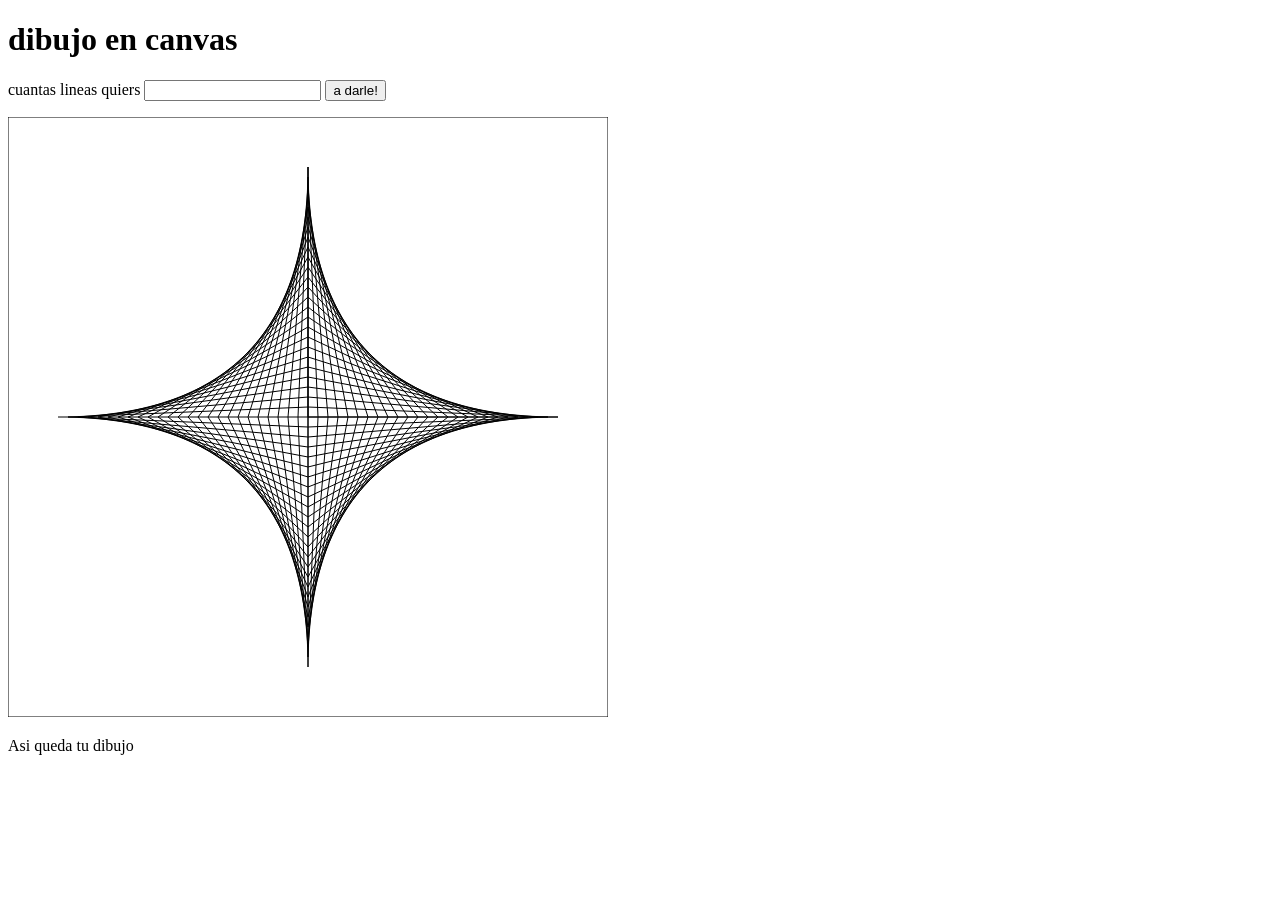
==== index.html @ 9f6999b3 "update file name" ====
<!DOCTYPE html>
<html>
  <head>
    <meta charset="utf-8"/>
    <title>Dibujando con canvas </title>
  </head>
  <body>
    <h1>dibujo en canvas</h1>
    <p>
      cuantas lineas quiers
      <input type="text" id="texto_lineas"/>
      <input type="button" value="a darle!" id="botoncito"/>
    </p>
    <canvas id="dibujito" width="600" height="600" > </canvas>
    <p>Asi queda tu dibujo</p>
    <script src = "dibujo.js"> </script>
  </body>
</html>
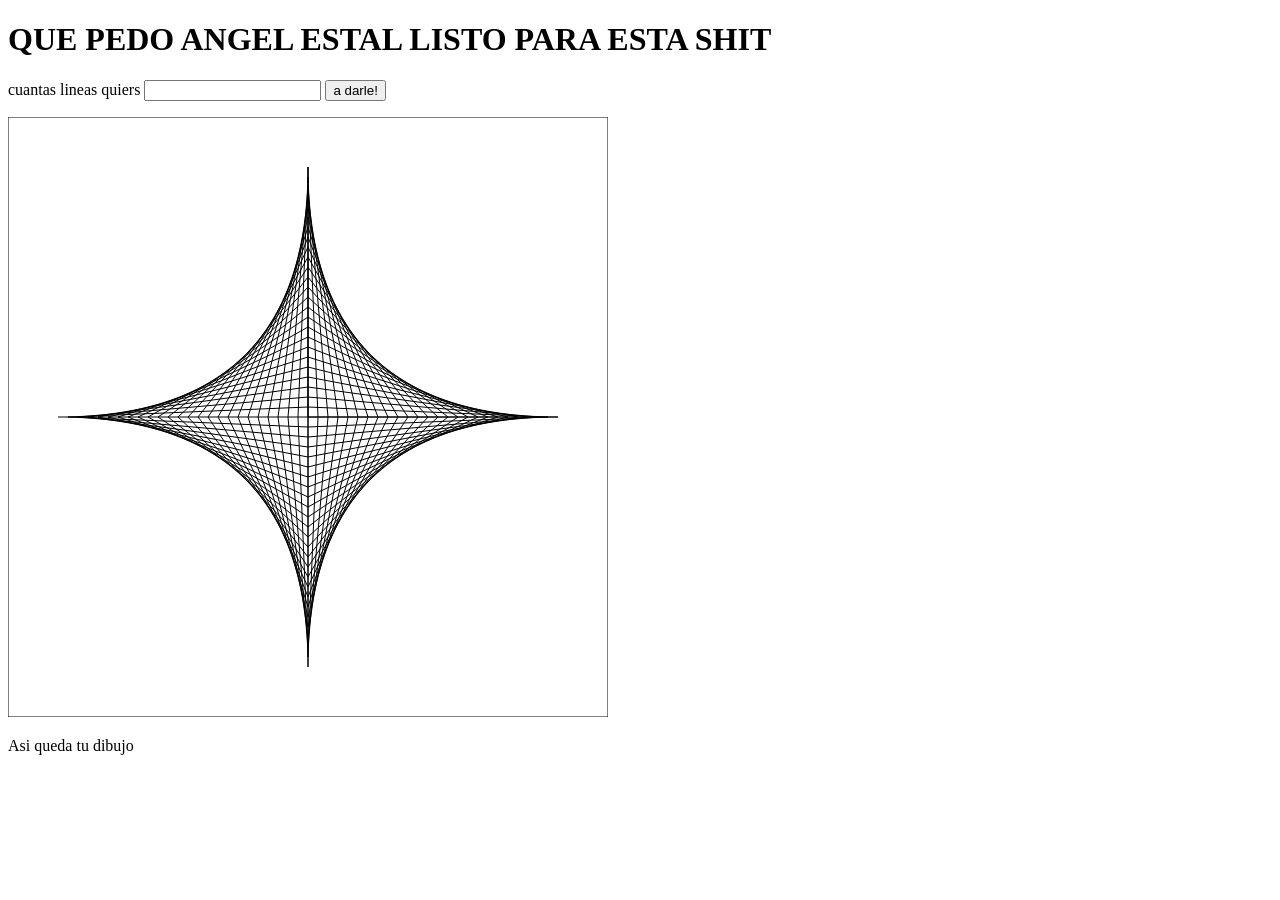
==== commit 426ab733: "update title label" ====
--- a/index.html
+++ b/index.html
@@ -5,7 +5,7 @@
     <title>Dibujando con canvas </title>
   </head>
   <body>
-    <h1>dibujo en canvas</h1>
+    <h1>QUE PEDO ANGEL ESTAL LISTO PARA ESTA SHIT</h1>
     <p>
       cuantas lineas quiers
       <input type="text" id="texto_lineas"/>
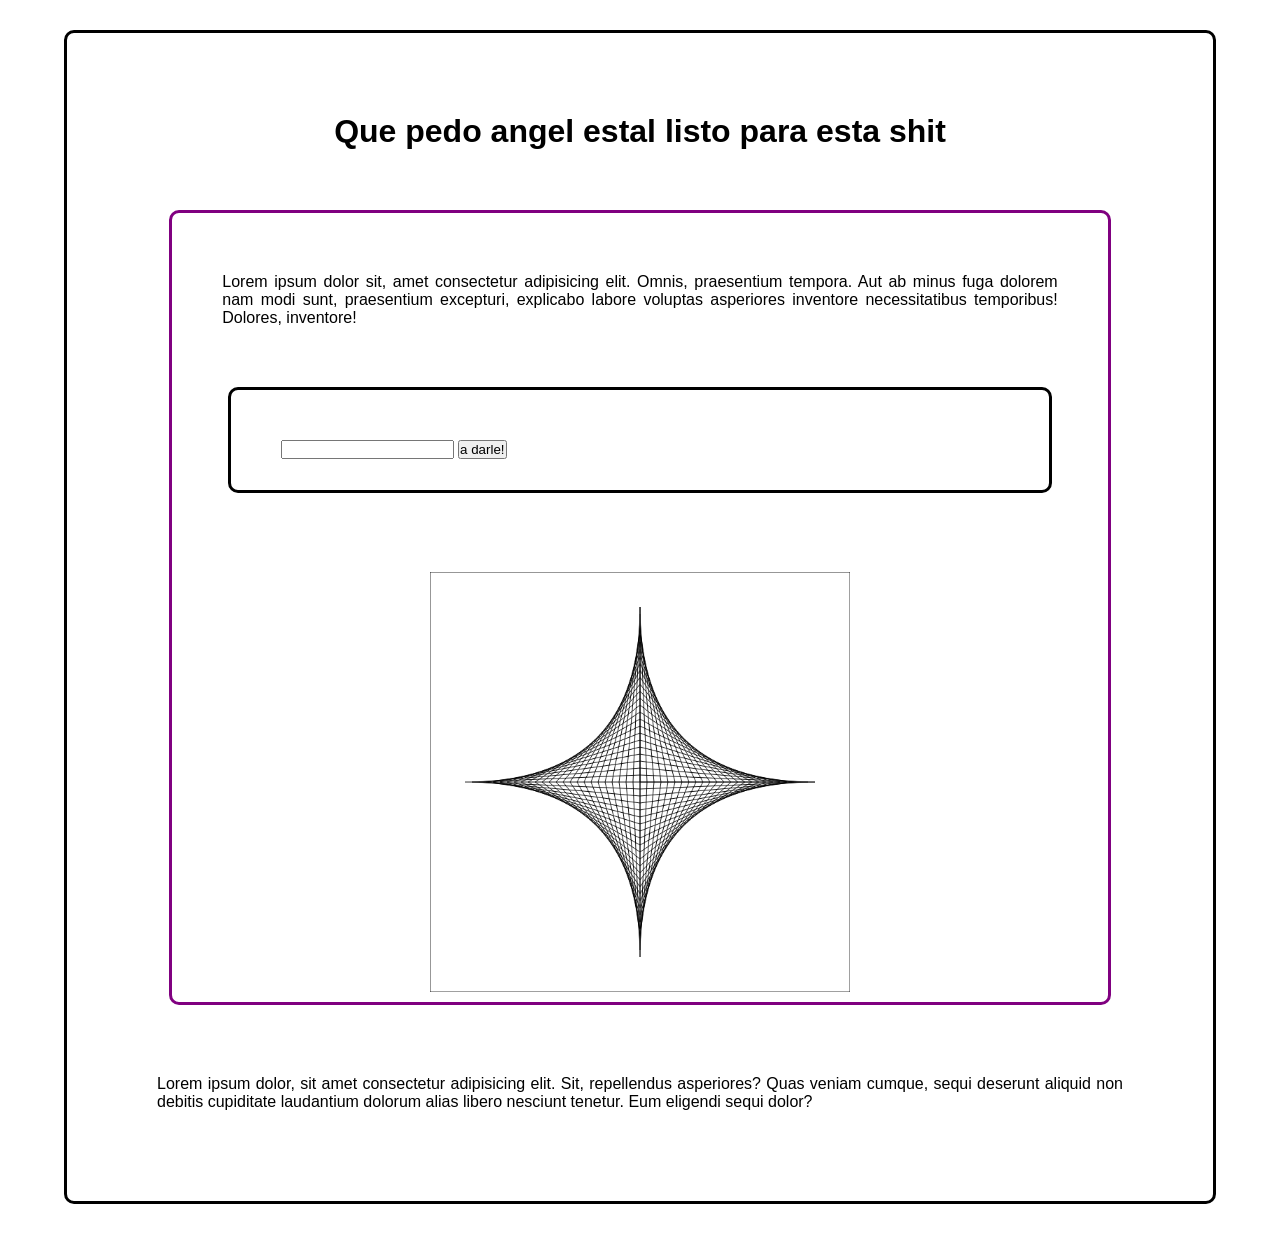
==== commit a8fee0e7: "update layout" ====
--- a/index.html
+++ b/index.html
@@ -2,17 +2,35 @@
 <html>
   <head>
     <meta charset="utf-8"/>
-    <title>Dibujando con canvas </title>
+    <title>Dibujando con canvas</title>
+    <link rel="stylesheet" href="style.css">
   </head>
   <body>
-    <h1>QUE PEDO ANGEL ESTAL LISTO PARA ESTA SHIT</h1>
-    <p>
-      cuantas lineas quiers
-      <input type="text" id="texto_lineas"/>
-      <input type="button" value="a darle!" id="botoncito"/>
-    </p>
-    <canvas id="dibujito" width="600" height="600" > </canvas>
-    <p>Asi queda tu dibujo</p>
+    <div class="container">
+      <div class="title">
+        <h1>Que pedo angel estal listo para esta shit</h1>
+      </div>
+      <div class="containerCh">
+        <div class="containerLeft">
+          <div class="paragraph">
+            <p>
+              Lorem ipsum dolor sit, amet consectetur adipisicing elit. Omnis, praesentium tempora. Aut ab minus fuga dolorem nam modi sunt, praesentium excepturi, explicabo labore voluptas asperiores inventore necessitatibus temporibus! Dolores, inventore!
+            </p>
+          </div>
+          <div class="containerControls">
+            <input type="text" id="texto_lineas"/>
+            <input type="button" value="a darle!" id="botoncito"/>
+          </div>
+        </div>
+        <div class="containerRight">
+          <canvas id="dibujito" width="600" height="600" ></canvas>
+        </div>
+      </div>
+      <footer>
+        <div class="paragraph">
+          Lorem ipsum dolor, sit amet consectetur adipisicing elit. Sit, repellendus asperiores? Quas veniam cumque, sequi deserunt aliquid non debitis cupiditate laudantium dolorum alias libero nesciunt tenetur. Eum eligendi sequi dolor?      </div>
+      </div>
+      </footer>
     <script src = "dibujo.js"> </script>
   </body>
 </html>
--- a/style.css
+++ b/style.css
@@ -0,0 +1,89 @@
+*{
+    box-sizing: border-box;
+    padding: 0px;
+    margin: 0px;
+}
+
+.container{
+    width: 90%;
+    height: 90%;
+    margin: 30px auto;
+    padding: 50px;
+    border: 3px solid black;
+    border-radius: 10px;
+    display: flex;
+    flex-wrap: wrap;
+    justify-content: center;
+}
+.containerCh{
+    width: 90%;
+    margin: 30px auto;
+    padding: 10px;
+    border: 3px solid purple;
+    border-radius: 10px;
+    display: flex;
+    flex-wrap: wrap;
+    justify-content: center;
+}
+.containerLeft{
+    flex: 1 1 150px;
+    margin: 10px auto;
+    /* border: 2px solid blue; */
+}
+
+.containerRight{
+    /* border: 3px solid blue;  */
+    margin: auto 20px;
+    display: flex;
+    justify-content: center;
+}
+
+.title{
+    text-align: center;
+    font-family: -apple-system, BlinkMacSystemFont, 'Segoe UI', Roboto, Oxygen, Ubuntu, Cantarell, 'Open Sans', 'Helvetica Neue', sans-serif;
+    margin: 20px;
+    padding: 10px;
+    display: block;
+}
+
+.clearfix{
+    clear: both;
+}
+
+.paragraph{
+    text-align: justify;
+    font-family: Arial, Helvetica, sans-serif;
+    margin: 30px;
+    padding: 10px;
+}
+
+.containerControls{
+    width: 90%;
+    height: 25%;
+    margin: 50px auto;
+    padding: 50px;
+    border: 3px solid black;
+    border-radius: 10px;
+}
+
+
+#dibujito{
+    border: none;
+    width: 70%;
+}
+
+
+
+/* CLASES PARA FUTUROS LAYOUTS */
+
+
+/* .containerItem{
+    width: 80%;
+    height: auto;
+    margin: 10px auto;
+    padding: 10px;
+    border: 3px solid black;
+    border-radius: 10px;
+    display: flex;
+    justify-content: center;
+} */
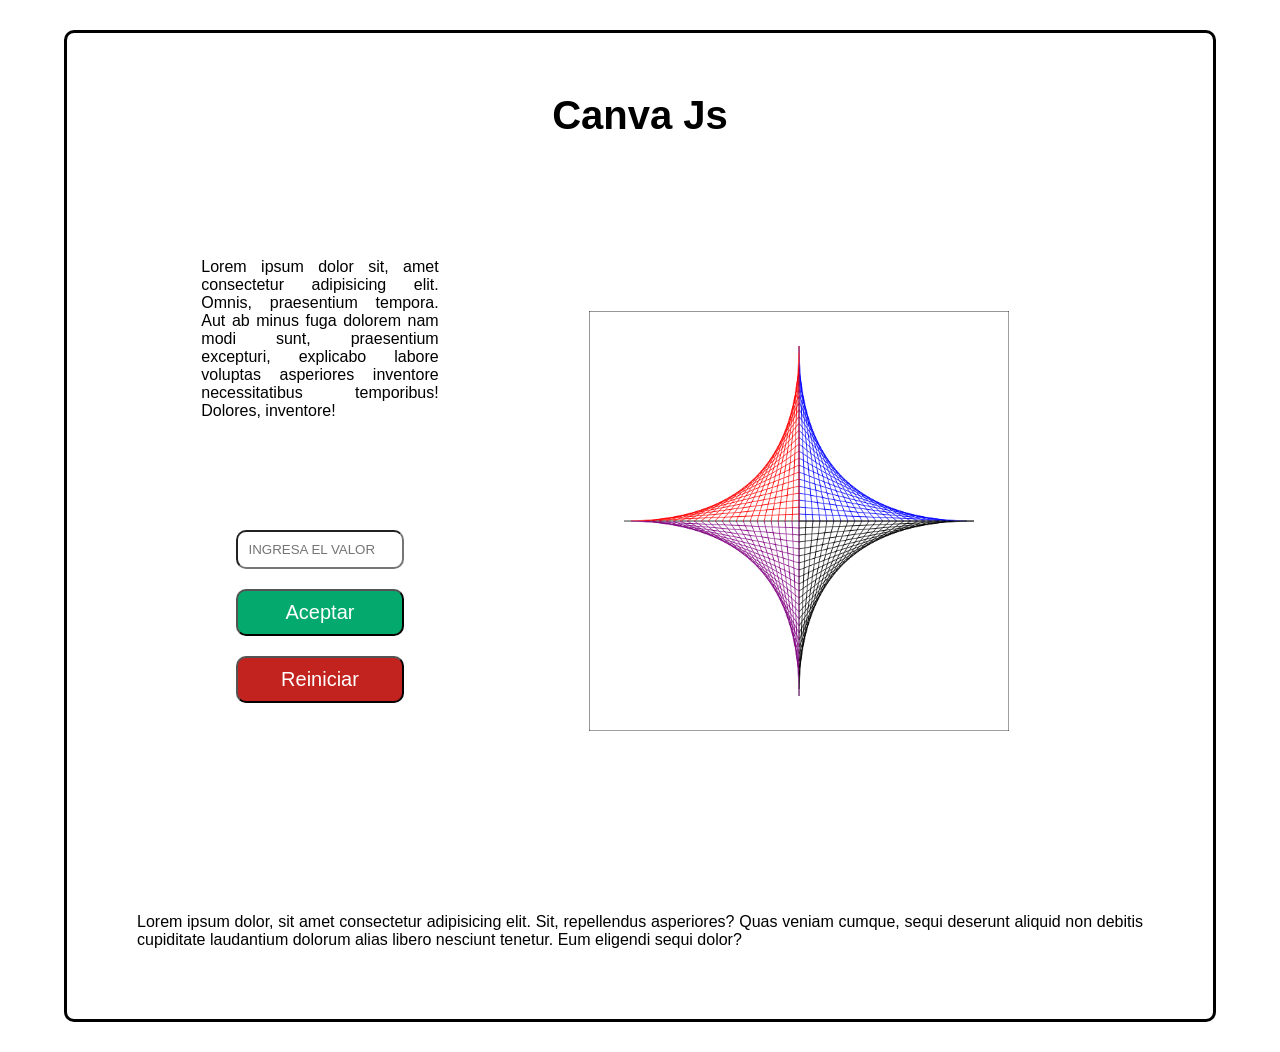
==== commit 3c25ca22: "update CanvaJs V1.21 brychxpin" ====
--- a/index.html
+++ b/index.html
@@ -8,7 +8,7 @@
   <body>
     <div class="container">
       <div class="title">
-        <h1>Que pedo angel estal listo para esta shit</h1>
+        <h1>Canva Js</h1>
       </div>
       <div class="containerCh">
         <div class="containerLeft">
@@ -18,8 +18,9 @@
             </p>
           </div>
           <div class="containerControls">
-            <input type="text" id="texto_lineas"/>
-            <input type="button" value="a darle!" id="botoncito"/>
+            <input placeholder="INGRESA EL VALOR" type="text" id="texto_lineas"/>
+            <input type="button" value="Aceptar" id="botoncito"/>
+            <input onclick="location.reload();" type="button" value="Reiniciar" id="boton"/>
           </div>
         </div>
         <div class="containerRight">
--- a/style.css
+++ b/style.css
@@ -8,7 +8,7 @@
     width: 90%;
     height: 90%;
     margin: 30px auto;
-    padding: 50px;
+    padding: 30px;
     border: 3px solid black;
     border-radius: 10px;
     display: flex;
@@ -19,8 +19,8 @@
     width: 90%;
     margin: 30px auto;
     padding: 10px;
-    border: 3px solid purple;
-    border-radius: 10px;
+    /* border: 3px solid purple;
+    border-radius: 10px; */
     display: flex;
     flex-wrap: wrap;
     justify-content: center;
@@ -40,6 +40,7 @@
 
 .title{
     text-align: center;
+    font-size: 20px;
     font-family: -apple-system, BlinkMacSystemFont, 'Segoe UI', Roboto, Oxygen, Ubuntu, Cantarell, 'Open Sans', 'Helvetica Neue', sans-serif;
     margin: 20px;
     padding: 10px;
@@ -59,16 +60,49 @@
 
 .containerControls{
     width: 90%;
-    height: 25%;
+    height: 45%;
     margin: 50px auto;
     padding: 50px;
-    border: 3px solid black;
+    /* border: 3px solid black; */
+    border-radius: 10px;
+    display: flex;
+    flex-direction: column;
+    justify-content: center;
+}
+
+#texto_lineas{
+    width: 90%;
+    padding: 10px;
+    margin: 10px auto;
     border-radius: 10px;
 }
+#botoncito{
+    width: 90%;
+    background-color: #04AA6D;
+    padding: 10px;
+    margin: 10px auto;
+    border-radius: 10px;
+    font-size: 20px;
+    color: #fff;
+}
+#boton{
+    width: 90%;
+    background-color: #c2231e;
+    color: #fff;
+    padding: 10px;
+    margin: 10px auto;
+    border-radius: 10px;
+    font-size: 20px;
+}
 
+#botoncito:hover{
+    background-color: yellowgreen;
+}
+#boton:hover{
+    background-color: rgb(235, 84, 46);
+}
 
 #dibujito{
-    border: none;
     width: 70%;
 }
 
